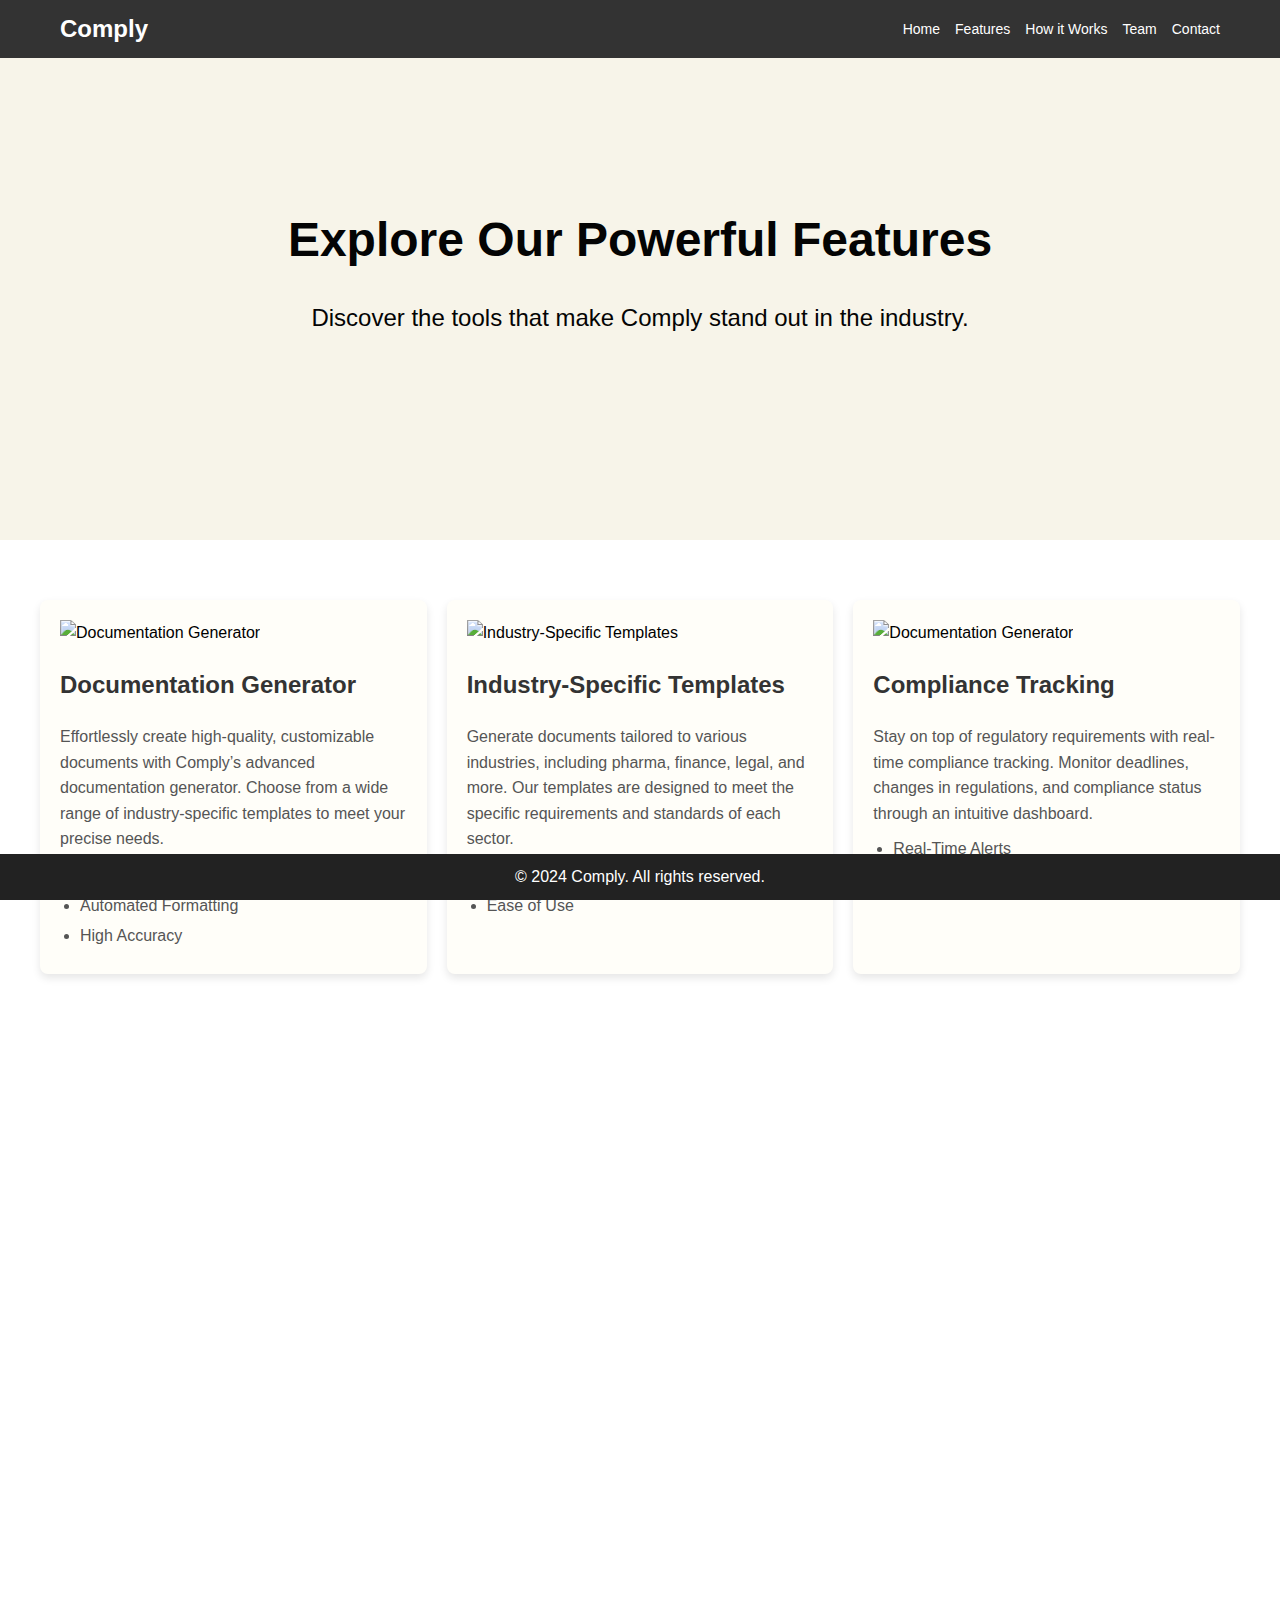
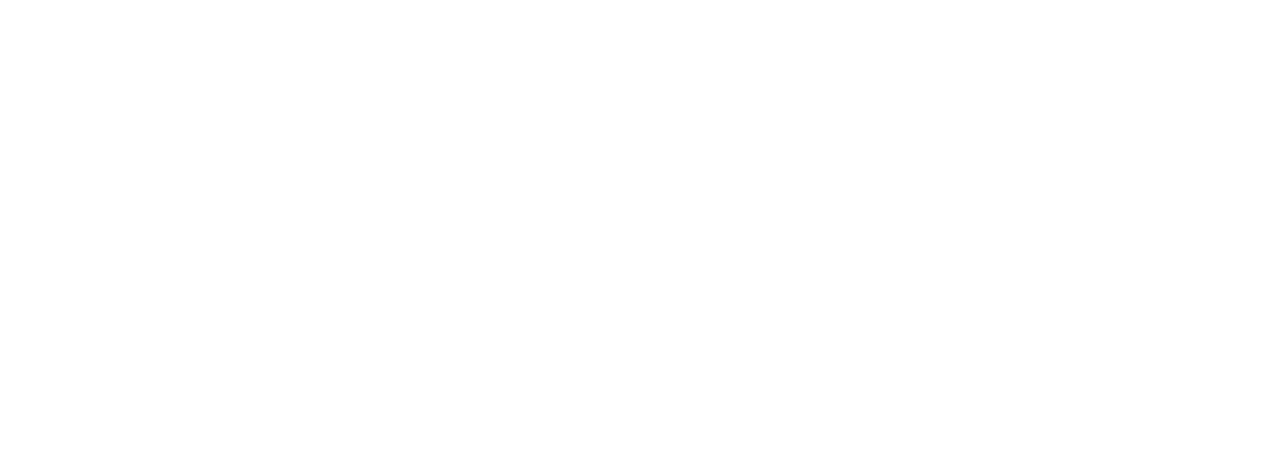
==== features/features.html @ f5c00fbd "Add files via upload" ====
<!DOCTYPE html>
<html lang="en">
<head>
    <meta charset="UTF-8">
    <meta name="viewport" content="width=device-width, initial-scale=1.0">
    <title>Features | Comply</title>
    <link rel="stylesheet" href="features.css">
</head>
<body>
    <header>
        <nav>
            <div class="logo">Comply</div>
            <ul class="nav-links">
                <li><a href="../index.html">Home</a></li>
                <li><a href="features.html">Features</a></li>
                <li><a href="../how-works/work.html">How it Works</a></li>
                <li><a href="../member/member.html">Team</a></li>
                <li><a href="../index.html#contact">Contact</a></li>
            </ul>
        </nav>
    </header>

    <section id="features-hero">
        <div class="hero-content">
            <h1>Explore Our Powerful Features</h1>
            <p>Discover the tools that make Comply stand out in the industry.</p>
        </div>
    </section>

    <section id="features-list">
        <div class="container">
            <div class="features-grid">
                <!-- Feature 1 -->
                <div class="feature-card">
                    <div class="feature-icon">
                        <img src="path/to/documentation-generator-icon.png" alt="Documentation Generator">
                    </div>
                    <div class="feature-content">
                        <h3>Documentation Generator</h3>
                        <p>Effortlessly create high-quality, customizable documents with Comply’s advanced documentation generator. Choose from a wide range of industry-specific templates to meet your precise needs.</p>
                        <ul class="benefits-list">
                            <li>Customizable Templates</li>
                            <li>Automated Formatting</li>
                            <li>High Accuracy</li>
                        </ul>
                    </div>
                </div>
                <!-- Feature 2 -->
                <div class="feature-card">
                    <div class="feature-icon">
                        <img src="path/to/industry-specific-templates-icon.png" alt="Industry-Specific Templates">
                    </div>
                    <div class="feature-content">
                        <h3>Industry-Specific Templates</h3>
                        <p>Generate documents tailored to various industries, including pharma, finance, legal, and more. Our templates are designed to meet the specific requirements and standards of each sector.</p>
                        <ul class="benefits-list">
                            <li>Specialized Templates</li>
                            <li>Ease of Use</li>
                        </ul>
                    </div>
                </div>
                <!-- Feature 1 -->
                <div class="feature-card">
                    <div class="feature-icon">
                        <img src="path/to/documentation-generator-icon.png" alt="Documentation Generator">
                    </div>
                    <div class="feature-content">
                        <h3>Compliance Tracking</h3>
                        <p>Stay on top of regulatory requirements with real-time compliance tracking. Monitor deadlines, changes in regulations, and compliance status through an intuitive dashboard.</p>
                        <ul class="benefits-list">
                            <li>Real-Time Alerts</li>
                            <li>Centralized Dashboard</li>
                        </ul>
                    </div>
                </div>
                <!-- Feature 2 -->
                <div class="feature-card">
                    <div class="feature-icon">
                        <img src="path/to/industry-specific-templates-icon.png" alt="Industry-Specific Templates">
                    </div>
                    <div class="feature-content">
                        <h3>Collaborative Tools</h3>
                        <p>Facilitate teamwork with Comply’s collaborative tools. Work together with colleagues in real-time on document creation, editing, and review.</p>
                        <ul class="benefits-list">
                            <li>Real-Time Collaboration</li>
                            <li>Role-Based Access</li>
                        </ul>
                    </div>
                </div>
                <div class="feature-card">
                    <div class="feature-icon">
                        <img src="path/to/industry-specific-templates-icon.png" alt="Industry-Specific Templates">
                    </div>
                    <div class="feature-content">
                        <h3>Approval Workflows</h3>
                        <p>Streamline your document approval processes with automated workflows. Manage approvals, track changes, and maintain audit trails for transparency and accountability.</p>
                        <ul class="benefits-list">
                            <li>Automated Notifications</li>
                            <li>Audit Trails</li>
                        </ul>
                    </div>
                </div>
                <div class="feature-card">
                    <div class="feature-icon">
                        <img src="path/to/industry-specific-templates-icon.png" alt="Industry-Specific Templates">
                    </div>
                    <div class="feature-content">
                        <h3>Training and Support</h3>
                        <p>Access comprehensive training and support to help you get the most out of Comply. Our resources include onboarding guides, tutorials, and responsive customer support.</p>
                        <ul class="benefits-list">
                            <li>Onboarding Programs</li>
                            <li>Ongoing Support</li>
                        </ul>
                    </div>
                </div>
                <div class="feature-card">
                    <div class="feature-icon">
                        <img src="path/to/industry-specific-templates-icon.png" alt="Industry-Specific Templates">
                    </div>
                    <div class="feature-content">
                        <h3>Customizable Workflows</h3>
                        <p>Adapt Comply to your organization’s specific needs with customizable workflows. Configure document processes and compliance checks to match your operational requirements.</p>
                        <ul class="benefits-list">
                            <li>Flexible Configuration</li>
                            <li>Enhanced Efficiency</li>
                        </ul>
                    </div>
                </div>
                <div class="feature-card">
                    <div class="feature-icon">
                        <img src="path/to/industry-specific-templates-icon.png" alt="Industry-Specific Templates">
                    </div>
                    <div class="feature-content">
                        <h3>Integration Capabilities</h3>
                        <p>Seamlessly integrate Comply with your existing tools and systems. Enhance functionality and ensure a smooth workflow with integrations to popular software and platforms.</p>
                        <ul class="benefits-list">
                            <li>Compatibility</li>
                            <li>Enhanced Productivity</li>
                        </ul>
                    </div>
                </div>
                <div class="feature-card">
                    <div class="feature-icon">
                        <img src="path/to/documentation-generator-icon.png" alt="Documentation Generator">
                    </div>
                    <div class="feature-content">
                        <h3>Data Security and Compliance</h3>
                        <p>Ensure the safety and confidentiality of your documents with Comply’s robust security features. Our platform adheres to industry standards for data protection and compliance.</p>
                        <ul class="benefits-list">
                            <li>Secure Access</li>
                            <li>Compliance Standards</li>
                        </ul>
                    </div>
                </div>
                <div class="feature-card">
                    <div class="feature-icon">
                        <img src="path/to/industry-specific-templates-icon.png" alt="Industry-Specific Templates">
                    </div>
                    <div class="feature-content">
                        <h3>Analytics and Reporting</h3>
                        <p>Gain insights into your documentation and compliance processes with advanced analytics and reporting tools. Track performance, generate reports, and make data-driven decisions.</p>
                        <ul class="benefits-list">
                            <li>Performance Metrics</li>
                            <li>Custom Reports</li>
                        </ul>
                    </div>
                </div>
                <!-- Additional Features follow the same structure -->
            </div>
            <!-- Repeat for each feature -->
        </div>
    </section>

    <footer>
        <p>&copy; 2024 Comply. All rights reserved.</p>
    </footer>

    <script src="features.js"></script>
</body>
</html>
---- features/features.css ----
/* General Styles */
* {
    margin: 0;
    padding: 0;
    box-sizing: border-box;
    font-family: 'Poppins', sans-serif;
}

body {
    line-height: 1.6;
    background-color: #f7f4e9;
}

/* Header Styles */
header {
    background: #333;
    color: #fff;
    padding: 10px 0;
    position: fixed;
    width: 100%;
    top: 0;
    left: 0;
    z-index: 1000;
}

nav {
    display: flex;
    justify-content: space-between;
    align-items: center;
    max-width: 1200px;
    margin: 0 auto;
    padding: 0 20px;
}

.logo {
    font-size: 24px;
    font-weight: 700;
}

.nav-links {
    list-style: none;
    display: flex;
}

.nav-links li {
    margin-left: 15px;
}

.nav-links a {
    color: #fff;
    text-decoration: none;
    font-size: 14px;
    transition: color 0.3s, text-shadow 0.3s;
}

.nav-links a:hover,
.nav-links a.active {
    color: #f4a261;
    text-shadow: 1px 1px 3px rgba(0, 0, 0, 0.3);
}

footer {
    background: #222;
    color: #fff;
    text-align: center;
    padding: 10px 20px;
    position: fixed;
    width: 100%;
    bottom: 0;
}

/* Hero Section Styles */
#features-hero {
    height: 60vh;
    background: url('features-hero-bg.jpg') no-repeat center center/cover;
    display: flex;
    justify-content: center;
    align-items: center;
    color: #040404;
    position: relative;
    text-align: center;
    animation: fadeIn 1s ease-in-out;
}

.hero-content h1 {
    font-size: 48px;
    margin-bottom: 20px;
    animation: slideInFromLeft 1s ease-in-out;
}

.hero-content p {
    font-size: 24px;
    animation: slideInFromRight 1s ease-in-out;
}

/* Features List Styles */
#features-list {
    padding: 60px 20px;
    background: #ffffff;
}

.container {
    max-width: 1200px;
    margin: 0 auto;
    display: flex;
    flex-wrap: wrap;
    justify-content: space-around;
}

.features-grid {
    display: grid;
    grid-template-columns: repeat(auto-fit, minmax(300px, 1fr));
    gap: 20px;
}

.feature-card {
    background: #fffef9;
    border-radius: 8px;
    box-shadow: 0 4px 8px rgba(0, 0, 0, 0.1);
    transition: transform 0.3s ease, box-shadow 0.3s ease;
    padding: 20px;
}

.feature-card:hover {
    transform: translateY(-10px);
    box-shadow: 0 6px 12px rgba(0, 0, 0, 0.2);
}

.feature-icon img {
    width: 64px;
    height: 64px;
}

.feature-content h3 {
    font-size: 24px;
    margin: 20px 0;
    color: #333;
}

.feature-content p {
    font-size: 16px;
    color: #555;
}

.benefits-list {
    list-style-type: disc;
    padding-left: 20px;
    margin-top: 10px;
}

.benefits-list li {
    font-size: 16px;
    color: #555;
    margin-bottom: 5px;
}

.hidden {
    opacity: 0;
    transform: translateY(20px);
}

.animate {
    opacity: 1;
    transform: translateY(0);
    transition: opacity 0.5s ease, transform 0.5s ease;
}

/* Animations */
@keyframes fadeIn {
    from { opacity: 0; }
    to { opacity: 1; }
}

@keyframes slideInFromLeft {
    from { transform: translateX(-100%); }
    to { transform: translateX(0); }
}

@keyframes slideInFromRight {
    from { transform: translateX(100%); }
    to { transform: translateX(0); }
}

@keyframes fadeInUp {
    from { opacity: 0; transform: translateY(20px); }
    to { opacity: 1; transform: translateY(0); }
}

/* Responsive Design */
@media (max-width: 768px) {
    .feature-item {
        width: 100%;
    }

    .hero-content h1 {
        font-size: 36px;
    }

    .hero-content p {
        font-size: 18px;
    }
}
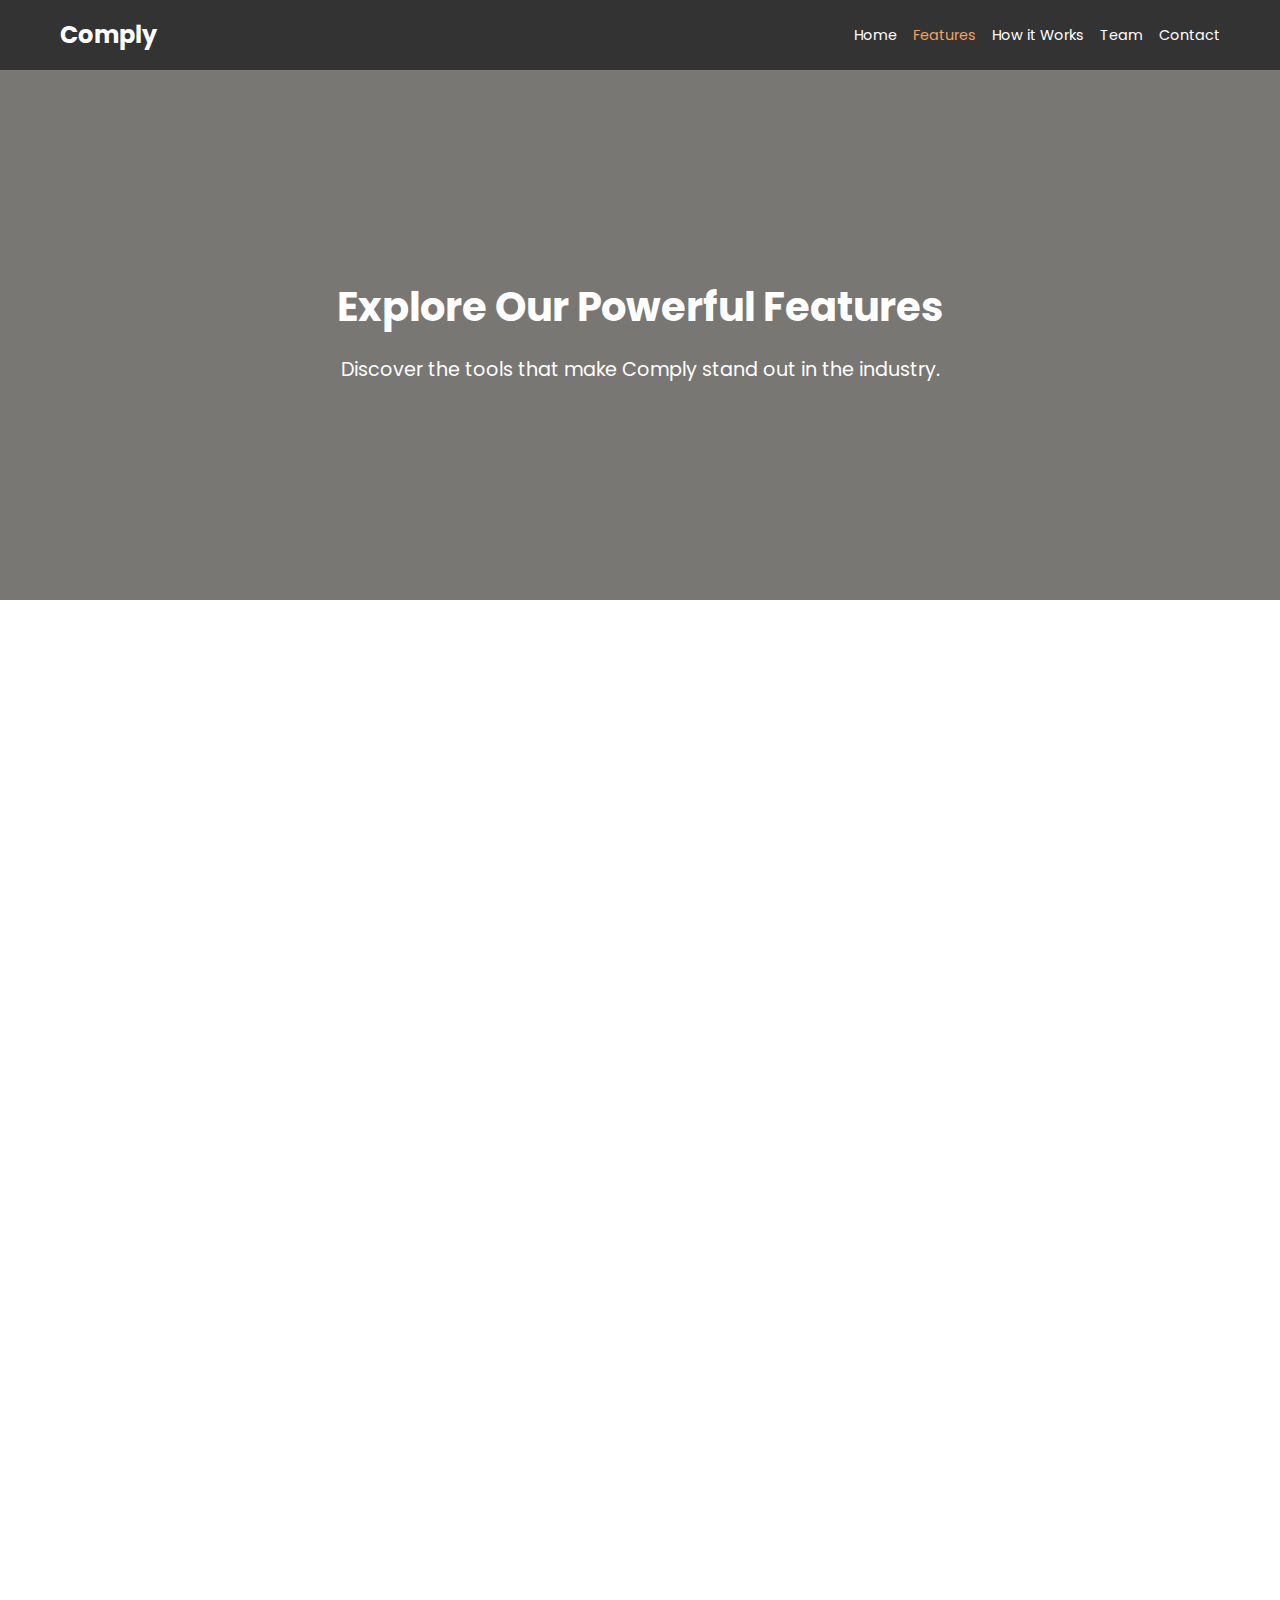
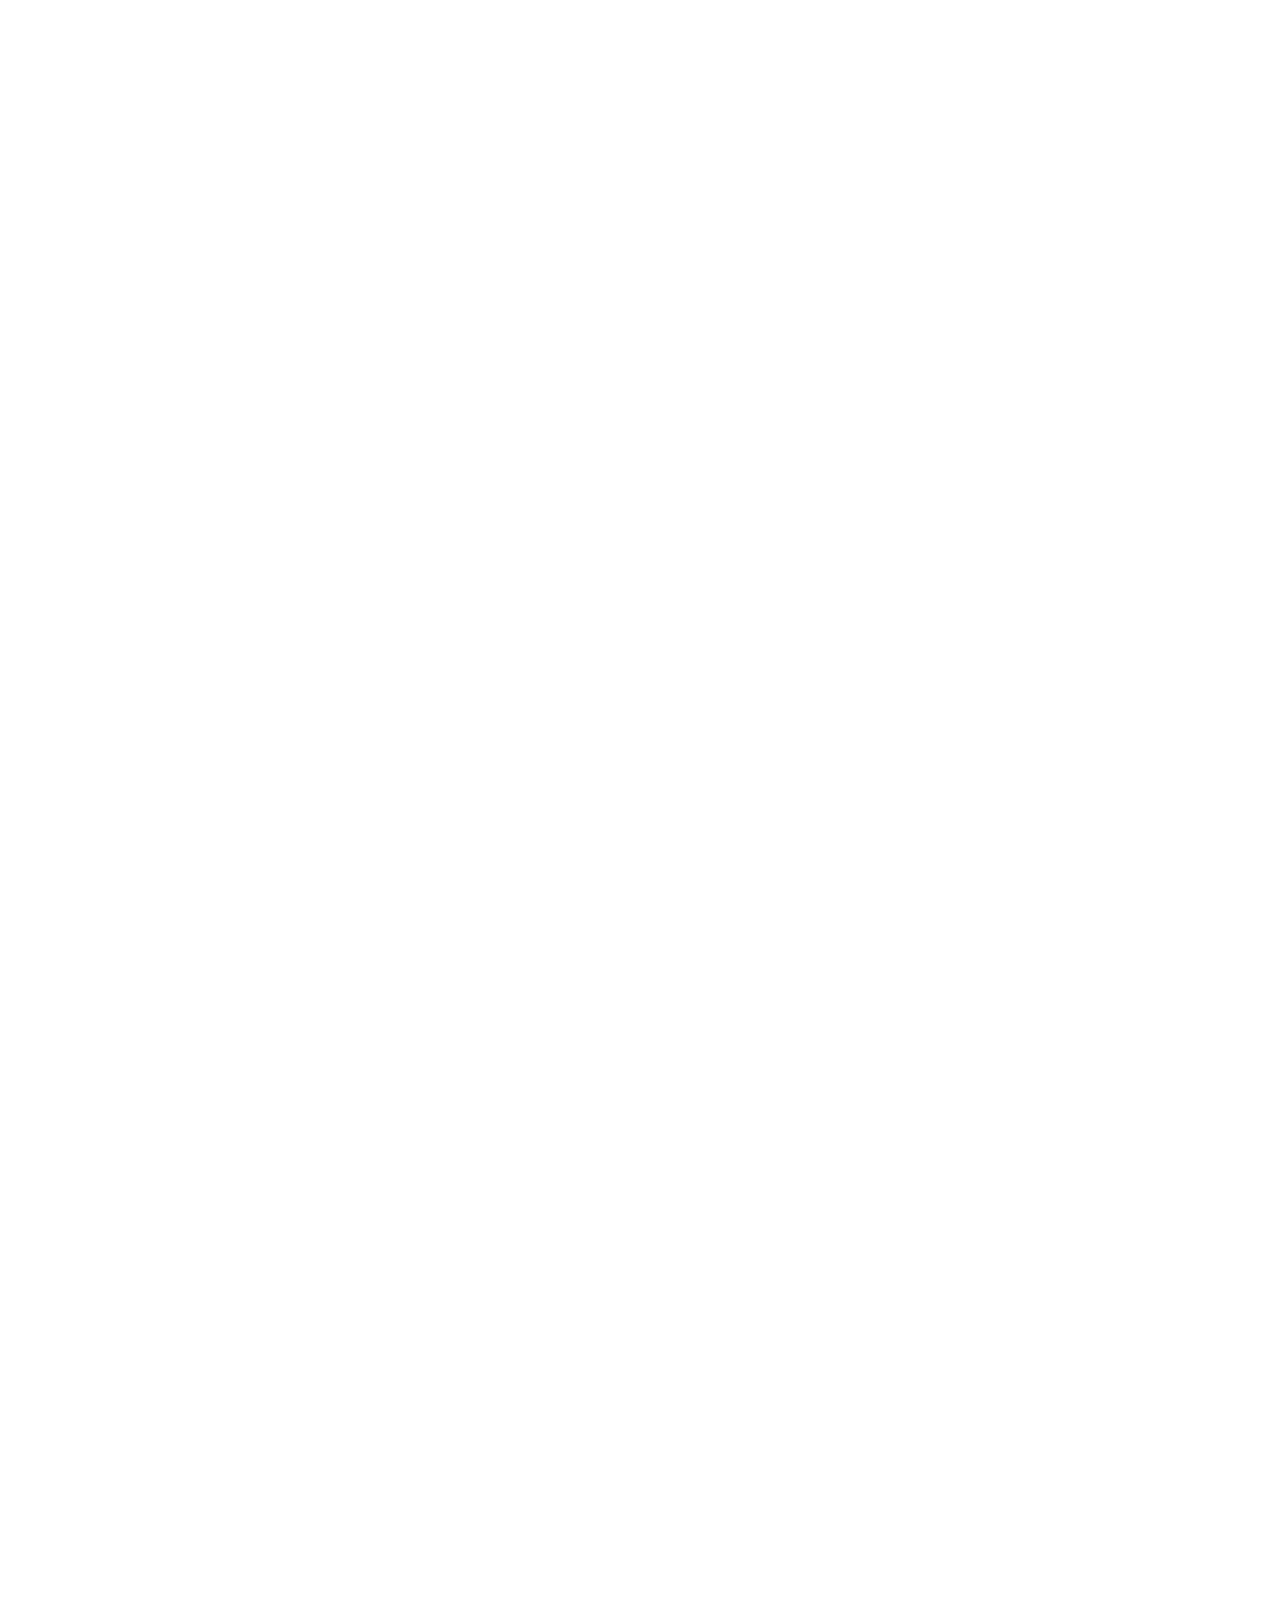
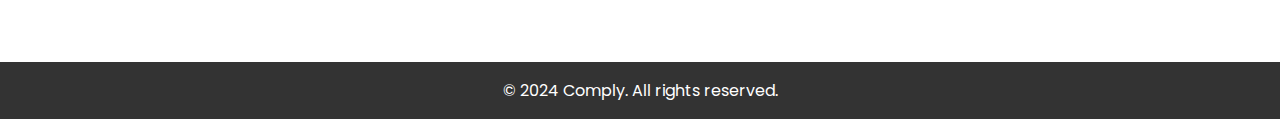
==== commit bafc38d7: "Update features.html" ====
--- a/features/features.html
+++ b/features/features.html
@@ -3,8 +3,11 @@
 <head>
     <meta charset="UTF-8">
     <meta name="viewport" content="width=device-width, initial-scale=1.0">
-    <title>Features | Comply</title>
+    <title>Comply - Features</title>
+    <link href="https://fonts.googleapis.com/css2?family=Poppins:wght@300;400;600;700&display=swap" rel="stylesheet">
     <link rel="stylesheet" href="features.css">
+    <link href="https://unpkg.com/aos@2.3.1/dist/aos.css" rel="stylesheet">
+    <script src="https://unpkg.com/aos@2.3.1/dist/aos.js"></script>
 </head>
 <body>
     <header>
@@ -12,7 +15,7 @@
             <div class="logo">Comply</div>
             <ul class="nav-links">
                 <li><a href="../index.html">Home</a></li>
-                <li><a href="features.html">Features</a></li>
+                <li><a href="features.html" class="active">Features</a></li>
                 <li><a href="../how-works/work.html">How it Works</a></li>
                 <li><a href="../member/member.html">Team</a></li>
                 <li><a href="../index.html#contact">Contact</a></li>
@@ -20,156 +23,90 @@
         </nav>
     </header>
 
-    <section id="features-hero">
-        <div class="hero-content">
-            <h1>Explore Our Powerful Features</h1>
-            <p>Discover the tools that make Comply stand out in the industry.</p>
-        </div>
-    </section>
+    <main>
+        <section id="features-hero">
+            <div class="hero-content">
+                <h1>Explore Our Powerful Features</h1>
+                <p>Discover the tools that make Comply stand out in the industry.</p>
+            </div>
+        </section>
 
-    <section id="features-list">
-        <div class="container">
-            <div class="features-grid">
-                <!-- Feature 1 -->
-                <div class="feature-card">
-                    <div class="feature-icon">
-                        <img src="path/to/documentation-generator-icon.png" alt="Documentation Generator">
+        <section id="features-list">
+            <div class="container">
+                <div class="features-zigzag">
+                    <div class="feature-item" data-aos="fade-right">
+                        <div class="feature-image">
+                            <img src="../images/Screenshot 2024-07-09 232450.png" alt="Document Generator">
+                        </div>
+                        <div class="feature-content">
+                            <h3>Document Generator</h3>
+                            <p>Generate complex documents in minutes by just prompt, powered by DPMS-GPT.</p>
+                        </div>
                     </div>
-                    <div class="feature-content">
-                        <h3>Documentation Generator</h3>
-                        <p>Effortlessly create high-quality, customizable documents with Comply’s advanced documentation generator. Choose from a wide range of industry-specific templates to meet your precise needs.</p>
-                        <ul class="benefits-list">
-                            <li>Customizable Templates</li>
-                            <li>Automated Formatting</li>
-                            <li>High Accuracy</li>
-                        </ul>
+
+                    <div class="feature-item reverse" data-aos="fade-left">
+                        <div class="feature-image">
+                            <img src="../images/colloab.jpeg" alt="Collaborative Tools">
+                        </div>
+                        <div class="feature-content">
+                            <h3>Collaborative Tools</h3>
+                            <p>Enable multiple employees to collaborate simultaneously on a single document, enhancing teamwork and efficiency.</p>
+                        </div>
+                    </div>
+
+                    <div class="feature-item" data-aos="fade-right">
+                        <div class="feature-image">
+                            <img src="../images/standard.jpeg" alt="Standard Templates">
+                        </div>
+                        <div class="feature-content">
+                            <h3>Standard Templates</h3>
+                            <p>Access hundreds of industry-specific Pre-Built templates. Search-Choose-prompt-Done!</p>
+                        </div>
+                    </div>
+
+                    <div class="feature-item reverse" data-aos="fade-left">
+                        <div class="feature-image">
+                            <img src="../images/image-67.webp" alt="AI Agents">
+                        </div>
+                        <div class="feature-content">
+                            <h3>AI Agents</h3>
+                            <p>Deploy replica of Employee as Employee.ai to automate repetitive tasks such as follow-ups, reminders, cold calls, and emails.</p>
+                        </div>
+                    </div>
+
+                    <div class="feature-item" data-aos="fade-right">
+                        <div class="feature-image">
+                            <img src="../images/fishbone..png" alt="Critical Analysis using AI">
+                        </div>
+                        <div class="feature-content">
+                            <h3>Critical Analysis using AI</h3>
+                            <p>Perform in-depth critical analyses like Fishbone, Fault-tree, 5 Why and many using AI to uncover root causes and enhance decision-making.</p>
+                        </div>
+                    </div>
+
+                    <div class="feature-item reverse" data-aos="fade-left">
+                        <div class="feature-image">
+                            <img src="../images/train.jpg" alt="Search-Get Training-Execute work">
+                        </div>
+                        <div class="feature-content">
+                            <h3>Search-Get Training-Execute work</h3>
+                            <p>Easily Prepare Documents for every process, retrieve at anytime, get training before executing any task to increase industry efficiency.</p>
+                        </div>
+                    </div>
+
+                    <div class="feature-item" data-aos="fade-right">
+                        <div class="feature-image">
+                            <img src="../images/audit.png" alt="Cloud Storage, Audit Trails, Online Approvals">
+                        </div>
+                        <div class="feature-content">
+                            <h3>Cloud Storage, Audit Trails, Online Approvals</h3>
+                            <p>Benefit from secure cloud storage, detailed audit trails, and seamless online approval processes and many more.</p>
+                        </div>
                     </div>
                 </div>
-                <!-- Feature 2 -->
-                <div class="feature-card">
-                    <div class="feature-icon">
-                        <img src="path/to/industry-specific-templates-icon.png" alt="Industry-Specific Templates">
-                    </div>
-                    <div class="feature-content">
-                        <h3>Industry-Specific Templates</h3>
-                        <p>Generate documents tailored to various industries, including pharma, finance, legal, and more. Our templates are designed to meet the specific requirements and standards of each sector.</p>
-                        <ul class="benefits-list">
-                            <li>Specialized Templates</li>
-                            <li>Ease of Use</li>
-                        </ul>
-                    </div>
-                </div>
-                <!-- Feature 1 -->
-                <div class="feature-card">
-                    <div class="feature-icon">
-                        <img src="path/to/documentation-generator-icon.png" alt="Documentation Generator">
-                    </div>
-                    <div class="feature-content">
-                        <h3>Compliance Tracking</h3>
-                        <p>Stay on top of regulatory requirements with real-time compliance tracking. Monitor deadlines, changes in regulations, and compliance status through an intuitive dashboard.</p>
-                        <ul class="benefits-list">
-                            <li>Real-Time Alerts</li>
-                            <li>Centralized Dashboard</li>
-                        </ul>
-                    </div>
-                </div>
-                <!-- Feature 2 -->
-                <div class="feature-card">
-                    <div class="feature-icon">
-                        <img src="path/to/industry-specific-templates-icon.png" alt="Industry-Specific Templates">
-                    </div>
-                    <div class="feature-content">
-                        <h3>Collaborative Tools</h3>
-                        <p>Facilitate teamwork with Comply’s collaborative tools. Work together with colleagues in real-time on document creation, editing, and review.</p>
-                        <ul class="benefits-list">
-                            <li>Real-Time Collaboration</li>
-                            <li>Role-Based Access</li>
-                        </ul>
-                    </div>
-                </div>
-                <div class="feature-card">
-                    <div class="feature-icon">
-                        <img src="path/to/industry-specific-templates-icon.png" alt="Industry-Specific Templates">
-                    </div>
-                    <div class="feature-content">
-                        <h3>Approval Workflows</h3>
-                        <p>Streamline your document approval processes with automated workflows. Manage approvals, track changes, and maintain audit trails for transparency and accountability.</p>
-                        <ul class="benefits-list">
-                            <li>Automated Notifications</li>
-                            <li>Audit Trails</li>
-                        </ul>
-                    </div>
-                </div>
-                <div class="feature-card">
-                    <div class="feature-icon">
-                        <img src="path/to/industry-specific-templates-icon.png" alt="Industry-Specific Templates">
-                    </div>
-                    <div class="feature-content">
-                        <h3>Training and Support</h3>
-                        <p>Access comprehensive training and support to help you get the most out of Comply. Our resources include onboarding guides, tutorials, and responsive customer support.</p>
-                        <ul class="benefits-list">
-                            <li>Onboarding Programs</li>
-                            <li>Ongoing Support</li>
-                        </ul>
-                    </div>
-                </div>
-                <div class="feature-card">
-                    <div class="feature-icon">
-                        <img src="path/to/industry-specific-templates-icon.png" alt="Industry-Specific Templates">
-                    </div>
-                    <div class="feature-content">
-                        <h3>Customizable Workflows</h3>
-                        <p>Adapt Comply to your organization’s specific needs with customizable workflows. Configure document processes and compliance checks to match your operational requirements.</p>
-                        <ul class="benefits-list">
-                            <li>Flexible Configuration</li>
-                            <li>Enhanced Efficiency</li>
-                        </ul>
-                    </div>
-                </div>
-                <div class="feature-card">
-                    <div class="feature-icon">
-                        <img src="path/to/industry-specific-templates-icon.png" alt="Industry-Specific Templates">
-                    </div>
-                    <div class="feature-content">
-                        <h3>Integration Capabilities</h3>
-                        <p>Seamlessly integrate Comply with your existing tools and systems. Enhance functionality and ensure a smooth workflow with integrations to popular software and platforms.</p>
-                        <ul class="benefits-list">
-                            <li>Compatibility</li>
-                            <li>Enhanced Productivity</li>
-                        </ul>
-                    </div>
-                </div>
-                <div class="feature-card">
-                    <div class="feature-icon">
-                        <img src="path/to/documentation-generator-icon.png" alt="Documentation Generator">
-                    </div>
-                    <div class="feature-content">
-                        <h3>Data Security and Compliance</h3>
-                        <p>Ensure the safety and confidentiality of your documents with Comply’s robust security features. Our platform adheres to industry standards for data protection and compliance.</p>
-                        <ul class="benefits-list">
-                            <li>Secure Access</li>
-                            <li>Compliance Standards</li>
-                        </ul>
-                    </div>
-                </div>
-                <div class="feature-card">
-                    <div class="feature-icon">
-                        <img src="path/to/industry-specific-templates-icon.png" alt="Industry-Specific Templates">
-                    </div>
-                    <div class="feature-content">
-                        <h3>Analytics and Reporting</h3>
-                        <p>Gain insights into your documentation and compliance processes with advanced analytics and reporting tools. Track performance, generate reports, and make data-driven decisions.</p>
-                        <ul class="benefits-list">
-                            <li>Performance Metrics</li>
-                            <li>Custom Reports</li>
-                        </ul>
-                    </div>
-                </div>
-                <!-- Additional Features follow the same structure -->
             </div>
-            <!-- Repeat for each feature -->
-        </div>
-    </section>
+        </section>
+    </main>
 
     <footer>
         <p>&copy; 2024 Comply. All rights reserved.</p>
--- a/features/features.css
+++ b/features/features.css
@@ -1,21 +1,21 @@
-/* General Styles */
 * {
     margin: 0;
     padding: 0;
     box-sizing: border-box;
+}
+
+body {
     font-family: 'Poppins', sans-serif;
-}
-
-body {
     line-height: 1.6;
     background-color: #f7f4e9;
-}
-
-/* Header Styles */
+    color: #333;
+    background-image: url('data:image/svg+xml,%3Csvg width="20" height="20" viewBox="0 0 20 20" xmlns="http://www.w3.org/2000/svg"%3E%3Cg fill="%239C92AC" fill-opacity="0.05"%3E%3Cpath d="M0 0h20L0 20z"/%3E%3Cpath d="M20 0v20H0z"/%3E%3C/g%3E%3C/svg%3E');
+}
+
 header {
     background: #333;
     color: #fff;
-    padding: 10px 0;
+    padding: 1rem 0;
     position: fixed;
     width: 100%;
     top: 0;
@@ -33,7 +33,7 @@
 }
 
 .logo {
-    font-size: 24px;
+    font-size: 1.5rem;
     font-weight: 700;
 }
 
@@ -43,160 +43,203 @@
 }
 
 .nav-links li {
-    margin-left: 15px;
+    margin-left: 1rem;
 }
 
 .nav-links a {
     color: #fff;
     text-decoration: none;
-    font-size: 14px;
-    transition: color 0.3s, text-shadow 0.3s;
+    font-size: 0.9rem;
+    transition: color 0.3s;
 }
 
 .nav-links a:hover,
 .nav-links a.active {
     color: #f4a261;
-    text-shadow: 1px 1px 3px rgba(0, 0, 0, 0.3);
-}
-
-footer {
-    background: #222;
-    color: #fff;
-    text-align: center;
-    padding: 10px 20px;
-    position: fixed;
-    width: 100%;
-    bottom: 0;
-}
-
-/* Hero Section Styles */
+}
+
 #features-hero {
     height: 60vh;
     background: url('features-hero-bg.jpg') no-repeat center center/cover;
+    background-attachment: fixed;
     display: flex;
     justify-content: center;
     align-items: center;
-    color: #040404;
-    position: relative;
     text-align: center;
-    animation: fadeIn 1s ease-in-out;
+    color: #fff;
+    position: relative;
+    margin-top: 60px;
+    overflow: hidden;
+}
+
+#features-hero::before {
+    content: '';
+    position: absolute;
+    top: 0;
+    left: 0;
+    right: 0;
+    bottom: 0;
+    background: rgba(0, 0, 0, 0.5);
+}
+
+.hero-content {
+    position: relative;
+    z-index: 1;
+    animation: fadeInUp 1s ease-out;
+}
+
+@keyframes fadeInUp {
+    from {
+        opacity: 0;
+        transform: translateY(20px);
+    }
+    to {
+        opacity: 1;
+        transform: translateY(0);
+    }
 }
 
 .hero-content h1 {
-    font-size: 48px;
-    margin-bottom: 20px;
-    animation: slideInFromLeft 1s ease-in-out;
+    font-size: 2.5rem;
+    margin-bottom: 1rem;
 }
 
 .hero-content p {
-    font-size: 24px;
-    animation: slideInFromRight 1s ease-in-out;
-}
-
-/* Features List Styles */
+    font-size: 1.2rem;
+}
+
 #features-list {
-    padding: 60px 20px;
-    background: #ffffff;
+    padding: 4rem 0;
+    background: #fff;
 }
 
 .container {
     max-width: 1200px;
     margin: 0 auto;
-    display: flex;
-    flex-wrap: wrap;
-    justify-content: space-around;
-}
-
-.features-grid {
-    display: grid;
-    grid-template-columns: repeat(auto-fit, minmax(300px, 1fr));
-    gap: 20px;
-}
-
-.feature-card {
-    background: #fffef9;
+    padding: 0 20px;
+}
+
+.features-zigzag {
+    display: flex;
+    flex-direction: column;
+    gap: 4rem;
+}
+
+.feature-item {
+    display: flex;
+    align-items: center;
+    gap: 2rem;
+    position: relative;
+    overflow: hidden;
+}
+
+.feature-item.reverse {
+    flex-direction: row-reverse;
+}
+
+.feature-item::before {
+    content: '';
+    position: absolute;
+    top: 0;
+    left: 0;
+    right: 0;
+    bottom: 0;
+    background: linear-gradient(45deg, rgba(244, 162, 97, 0.2), rgba(51, 51, 51, 0.2));
+    z-index: -1;
+    transition: opacity 0.3s ease;
+    opacity: 0;
+}
+
+.feature-item:hover::before {
+    opacity: 1;
+}
+
+.feature-image {
+    flex: 1;
+    text-align: center;
+}
+
+.feature-image img {
+    max-width: 100%;
+    height: auto;
     border-radius: 8px;
-    box-shadow: 0 4px 8px rgba(0, 0, 0, 0.1);
-    transition: transform 0.3s ease, box-shadow 0.3s ease;
-    padding: 20px;
-}
-
-.feature-card:hover {
-    transform: translateY(-10px);
-    box-shadow: 0 6px 12px rgba(0, 0, 0, 0.2);
-}
-
-.feature-icon img {
-    width: 64px;
-    height: 64px;
+    box-shadow: 0 4px 6px rgba(0, 0, 0, 0.1);
+    transition: transform 0.3s ease;
+    animation: float 3s ease-in-out infinite;
+}
+
+@keyframes float {
+    0% {
+        transform: translateY(0px);
+    }
+    50% {
+        transform: translateY(-10px);
+    }
+    100% {
+        transform: translateY(0px);
+    }
+}
+
+.feature-content {
+    flex: 1;
 }
 
 .feature-content h3 {
-    font-size: 24px;
-    margin: 20px 0;
+    font-size: 1.5rem;
+    margin-bottom: 0.5rem;
     color: #333;
+    position: relative;
+    display: inline-block;
+}
+
+.feature-content h3::after {
+    content: '';
+    position: absolute;
+    width: 100%;
+    height: 2px;
+    bottom: -5px;
+    left: 0;
+    background-color: #f4a261;
+    transform: scaleX(0);
+    transition: transform 0.3s ease;
+}
+
+.feature-item:hover .feature-content h3::after {
+    transform: scaleX(1);
 }
 
 .feature-content p {
-    font-size: 16px;
-    color: #555;
-}
-
-.benefits-list {
-    list-style-type: disc;
-    padding-left: 20px;
-    margin-top: 10px;
-}
-
-.benefits-list li {
-    font-size: 16px;
-    color: #555;
-    margin-bottom: 5px;
-}
-
-.hidden {
-    opacity: 0;
-    transform: translateY(20px);
-}
-
-.animate {
-    opacity: 1;
-    transform: translateY(0);
-    transition: opacity 0.5s ease, transform 0.5s ease;
-}
-
-/* Animations */
-@keyframes fadeIn {
-    from { opacity: 0; }
-    to { opacity: 1; }
-}
-
-@keyframes slideInFromLeft {
-    from { transform: translateX(-100%); }
-    to { transform: translateX(0); }
-}
-
-@keyframes slideInFromRight {
-    from { transform: translateX(100%); }
-    to { transform: translateX(0); }
-}
-
-@keyframes fadeInUp {
-    from { opacity: 0; transform: translateY(20px); }
-    to { opacity: 1; transform: translateY(0); }
-}
-
-/* Responsive Design */
+    font-size: 1rem;
+    color: #666;
+}
+
+footer {
+    background: #333;
+    color: #fff;
+    text-align: center;
+    padding: 1rem;
+}
+
 @media (max-width: 768px) {
-    .feature-item {
+    .nav-links {
+        display: none;
+    }
+
+    .hero-content h1 {
+        font-size: 2rem;
+    }
+
+    .hero-content p {
+        font-size: 1rem;
+    }
+
+    .feature-item,
+    .feature-item.reverse {
+        flex-direction: column;
+    }
+
+    .feature-image,
+    .feature-content {
         width: 100%;
     }
-
-    .hero-content h1 {
-        font-size: 36px;
-    }
-
-    .hero-content p {
-        font-size: 18px;
-    }
-}+}
